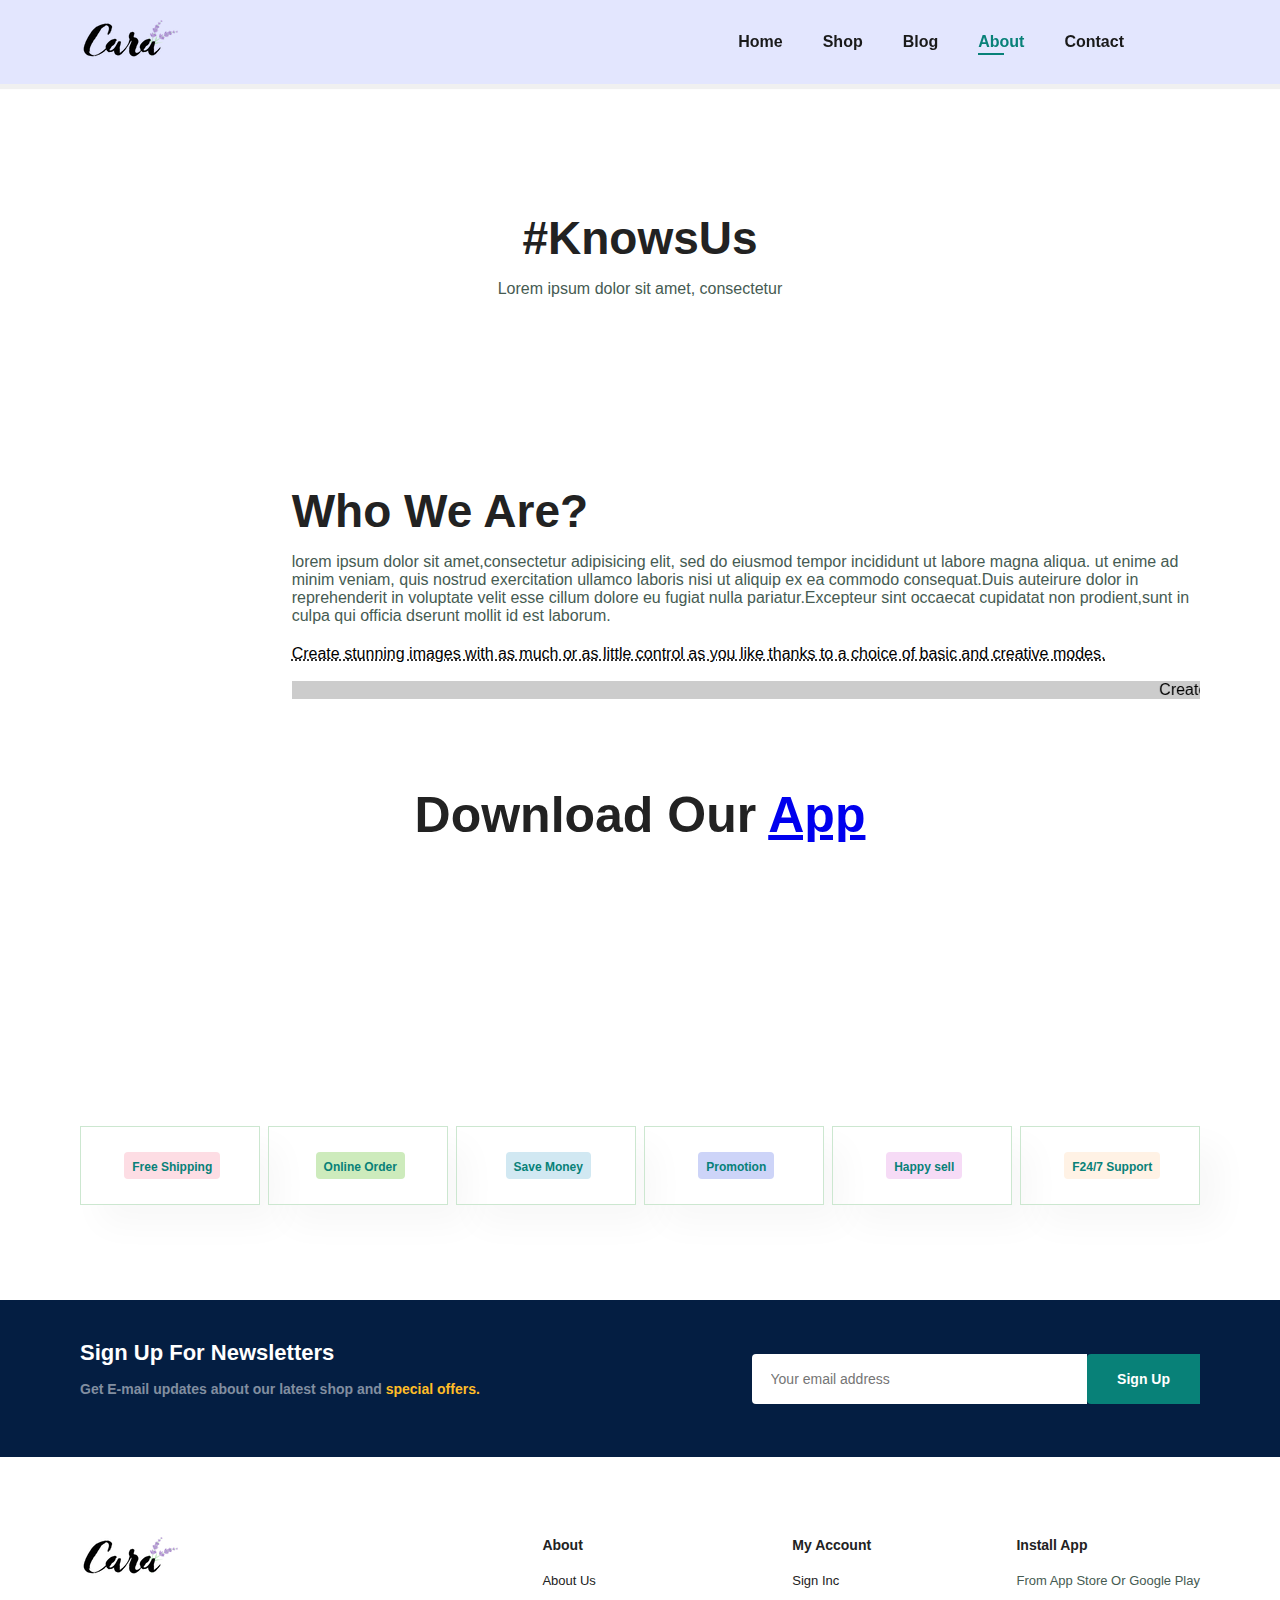
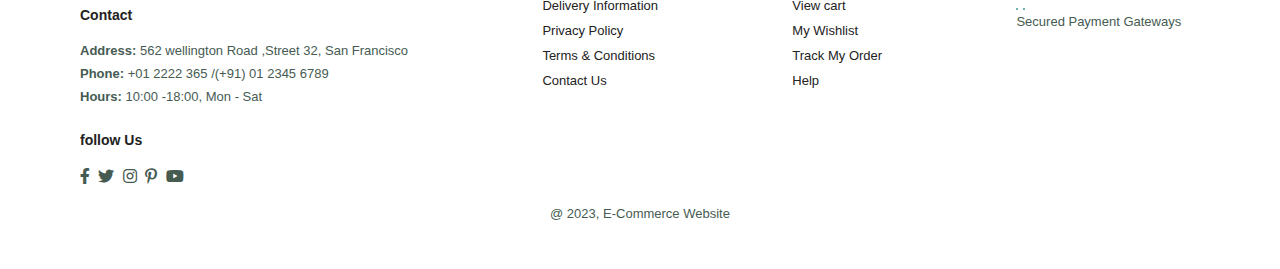
==== about.html @ 86e2a032 "Add files via upload" ====
<!DOCTYPE html>
<html lang="en">
<head>
    <meta charset="UTF-8">
    <meta http-equiv="X-UA-Compatible" content="IE=edge">
    <meta name="viewport" content="width=device-width, initial-scale=1.0">
    <title>E-Commerce Website</title>
    <link rel="stylesheet" href="https://pro.fontawesome.com/releases/v5.10.0/css/all.css" />
    <link rel="stylesheet" href="style.css">
</head>

<body>

    <section id="header">
        <a href="#"><img src="img/logo.png" class="logo" alt=""></a>

        <div>
            <ul id="navbar">
                <li><a href="index.html">Home</a></li>
                <li><a href="shop.html">Shop</a></li>
                <li><a href="blog.html">Blog</a></li>
                <li><a class="active" href="about.html">About</a></li>
                <li><a href="contact.html">Contact</a></li>
                <li id="lg-bag"><a href="cart.html"><i class="far fa-shopping-bag"></i></a></li>
                <a href="#" id="close"><i class="far fa-times"></i></a>
            </ul>
        </div>
        <div id="mobile">
            <a href="cart.html"><i class="far fa-shopping-bag"></i></a>
            <i id="bar" class="fas fa-outdent"></i>

        </div>
    </section>

   <section id="page-header" class="about-header">
    <h2>#KnowsUs</h2>

    <p>Lorem ipsum dolor sit amet, consectetur</p>
   </section>

   <section id="about-head" class="section-p1">
    <img src="img/about/a1.jpg" alt="">
    <div>
        <h2>Who We Are?</h2>
        <p>lorem ipsum dolor sit amet,consectetur adipisicing elit, sed do eiusmod tempor incididunt ut labore magna aliqua.
            ut enime ad minim veniam, quis nostrud exercitation ullamco laboris nisi ut aliquip ex ea commodo consequat.Duis
            auteirure dolor in reprehenderit in voluptate velit esse cillum dolore eu fugiat nulla pariatur.Excepteur sint 
            occaecat cupidatat non prodient,sunt in culpa qui officia dserunt mollit id est laborum.</p>

            <abbr title="">Create stunning images with as much or as little control as you like
            thanks to a choice of basic and creative modes.</abbr>

            <br><br>

            <marquee bgcolor="#ccc" loop="-1" scrollamount="5" width="100%">Create
            stunning images with as much as little control as you like thanks to a
            choice of Basic and Creative modes.
            </marquee>
    </div>

   </section>

   <section id="about-app" class="section-p1">
       <h1>Download Our <a href="#">App</a></h1>
       <div class="video">
         <video autoplay muted loop src="img/about/1.mp4"></video>
       </div>
   </section>

   <section id="feature" class="section-p1">
    <div class="fe-box">
        <img src="img/features/f1.jpg"  alt="">
        <h6>Free Shipping</h6>
    </div>
    <div class="fe-box">
        <img src="img/features/f2.jpg"  alt="">
        <h6>Online Order</h6>
    </div>
    <div class="fe-box">
        <img src="img/features/f3.jpg"  alt="">
        <h6>Save Money</h6>
    </div>
    <div class="fe-box">
        <img src="img/features/f4.jpg"  alt="">
        <h6>Promotion</h6>
    </div>
    <div class="fe-box">
        <img src="img/features/f5.jpg"  alt="">
        <h6>Happy sell</h6>
    </div>
    <div class="fe-box">
        <img src="img/features/f6.jpg"  alt="">
        <h6>F24/7 Support</h6>
    </div>
</section>

<section id="newsletter" class="section-p1 section-m1">
    <div class="newstext">
        <h4>Sign Up For Newsletters</h4>
        <p>Get E-mail updates about our latest shop and <span>special offers.</span>
        </p>
    </div>
    <div class="form">
        <input type="text" placeholder="Your email address">
        <button class="normal">Sign Up</button>
    </div>
</section>
<footer class="section-p1">
    <div class="col">
        <img class="logo" src="img/logo.png" alt="">
        <h4>Contact</h4>
        <p><strong>Address: </strong> 562 wellington Road ,Street 32, San Francisco</p>
        <p><strong>Phone: </strong> +01 2222 365 /(+91) 01 2345 6789</p>
        <p><strong>Hours: </strong> 10:00 -18:00, Mon - Sat</p>
        <div class="follow">
            <h4>follow Us</h4>
            <div class="icon">
                <i class="fab fa-facebook-f"></i>
                <i class="fab fa-twitter"></i>
                <i class="fab fa-instagram"></i>
                <i class="fab fa-pinterest-p"></i>
                <i class="fab fa-youtube"></i>
            </div>
        </div>

    </div>

    <div class="col">
        <h4>About</h4>
        <a href="#">About Us</a>
        <a href="#">Delivery Information</a>
        <a href="#">Privacy Policy</a>
        <a href="#">Terms & Conditions</a>
        <a href="#">Contact Us</a>
    </div>

    <div class="col">
        <h4>My Account</h4>
        <a href="#">Sign Inc</a>
        <a href="#">View cart</a>
        <a href="#">My Wishlist</a>
        <a href="#">Track My Order</a>
        <a href="#">Help</a>
    </div>

    <div class="col install">
        <h4>Install App</h4>
        <p>From App Store Or Google Play</p>
        <div class="row">
            <img src="img/pay/app.jpg" alt="">
            <img src="img/pay/play.jpg" alt="">
        </div>
        <p>Secured Payment Gateways </p>
        <img src="img/pay/pay.jpg" alt="">
    </div>

    <div class="copyright">
        <p>@ 2023, E-Commerce Website</p>
    </div>
</footer>

<script src="script.js"></script>
</body>

</html>
---- style.css ----
* {
    margin: 0;
    padding:0;
    box-sizing: border-box;
        font-family: 'Spartan', sans-serif;
}

h1 {
    font-size: 50px;
    line-height: 64px;
    color: #222;
}

h2 {
    font-size: 46px;
    line-height: 54px;
    color: #222;
}

h4 {
    font-size: 20px;
    color: #222;
}

h6 {
    font-weight: 700;
    font-size: 12px;
}

p {
    font-size: 16px;
    color: #465b52;
    margin:  15px 0 20px 0;
}

.section-p1 {
    padding: 40px 80px;
}

.section-m1 {
    margin: 40px 0;
}

button.normal {
    font-size: 14px;
    font-weight: 600;
    padding: 15px 30px;
    color: #000;
    background-color: #fff;
    border-radius: 4px;
    cursor: pointer;
    border: none;
    outline: none;
    transition: 0.2s;
}

button.white {
    font-size: 13px;
    font-weight: 600;
    padding: 11px 18px;
    color: #fff;
    background-color: transparent;
    cursor: pointer;
    border: 1px solid  #fff;
    outline: none;
    transition: 0.2s;
}

body {
    width: 100%;
}


#header {
    display: flex;
    align-items: center;
    justify-content: space-between;
    padding: 20px 80px;
    background: #e3e6fe;
    position: sticky;
    box-shadow: 0 5px 1px rgba(0, 0, 0, 0.06);
    z-index: 999;
    top: 0;
    left: 0;
}

#navbar {
    display: flex;
    align-items: center;
    justify-content: center;
   
}

#navbar li {
    list-style: none;
    padding: 0 20px;
    position: relative;
}

#navbar li a {
    text-decoration: none;
    font-size: 16px;
    font-weight: 600;
    color: #1a1a1a;
    transition: 0.3s ease;
}


#navbar li a:hover,
#navbar li a.active {
    color: #088178;
}

#navbar li a.active::after,
#navbar li a:hover::after {
    content: "";
    width: 30%;
    height: 2px;
    background: #088178;
    position: absolute;
    bottom: -4px;
    left: 20px;
}

#mobile {
    display: none;
    align-items: center;

}

#close {
    display: none;
}


#pic {
    background-image: url('img/pic.jpg.png');
    height: 90vh;
    width: 100%;
    background-size: cover;
    background-position: top 25% right 0;
    padding: 0 80px;
    display: flex;
    flex-direction: column;
    align-items: flex-start;
    justify-content: center;
}
#pic h4{
    padding-bottom: 15px;
}

#pic h2 {
    color: #088178;
}

#pic button {
    color: #088178;
    border: 0;
    padding: 14px 80px 14px 65px;
    background-repeat: no-repeat;
    cursor: pointer;
    font-weight: 700;
    font-size: 15px;
}

#feature .fe-box {
    width: 180px;
    text-align: center;
    padding: 25px 15px;
    box-shadow: 20px 20px 34px rgba(0, 0, 0, 0.03);
    border: 1px solid #cce7d0;
    border-radius: 4p;
    margin: 15px 0;
}

#feature {
    display: flex;
    align-items: center;
    justify-content: space-between;
    flex-wrap: wrap;
}

#feature .fe-box:hover {
    box-shadow: 10px 10px 54px  rgba(70, 62, 221, 0.1);
}

#feature .fe-box img {
    width: 100%;
    margin-bottom: 10px;
}

#feature .fe-box h6 {
    display: inline-block;
    padding: 9px 8px 6px 8px;
    line-height: 1;
    border-radius: 4px;
    color: #088178;
    background-color: #fddde4;
}

#feature .fe-box:nth-child(2) h6 {
    background-color: #cdebbc;
}

#feature .fe-box:nth-child(3) h6 {
    background-color: #d1e8f2;
}

#feature .fe-box:nth-child(4) h6 {
    background-color: #cdd4f8;
}

#feature .fe-box:nth-child(5) h6 {
    background-color: #f6dbf6;
}

#feature .fe-box:nth-child(6) h6 {
    background-color: #fff2e5;
}

#product1 {
    text-align: center;
}

#product1 .pro-container {
    display: flex;
    justify-content: space-between;
    padding-top: 20px;
    flex-wrap: wrap;
}


#product1 .pro {
    width: 23%;
    min-width: 250px;
    padding: 10px 12px;
    border: 1px solid  #cce7d0;
    border-radius: 25px;
    cursor: pointer;
    box-shadow: 20px 20px 30px  rgba(0, 0, 0, 0.02);
    margin: 15px 0;
    transition: 0.2s ease;
    position: relative;
}

#product1 .pro:hover {
    box-shadow: 20px 20px 30px  rgba(0, 0, 0, 0.06);
}

#product1 .pro img{
    width: 100%;
    border-radius: 20px;
}

#product1 .pro .des span {
    color: #606063;
    font-size: 12px;
}
#product1 .pro .des h5 {
    padding-top: 7px;
    color: #1a1a1a;
    font-size: 14px;
}

#product1 .pro .des i {
    font-size: 12px;
    color: rgb(243, 181, 25)
}

#product1 .pro .des h4 {
    padding-top: 7px;
    font-size: 15px;
    font-weight: 700;
    color: #088178;
}

#product1 .pro .cart{
    width: 40px;
    height: 40px;
    line-height: 40px;
    border-radius: 50px;
    background-color: #e8f6ea;
    font-weight: 500;
    color: #088178;
    border: 1px solid  #cce7d0;
    position: absolute;
    bottom: 20px;
    right: 10px;
}

#product1 .pro{
    width: 23%;
    min-width: 250px;
    padding: 10px 12px;
    border: 1px solid  #cce7d0;
    border-radius: 25px;
    cursor: pointer;
    box-shadow: 20px 20px 30px  rgba(0, 0, 0, 0.02);
    margin: 15px 0;
    transition: 0.2s ease;
    position: relative;
}

#product1 .pro:hover {
    box-shadow: 20px 20px 30px  rgba(0, 0, 0, 0.06);
}

#product1 .pro img{
    width: 100%;
    border-radius: 20px;
}

#product1 .pro .des span {
    color: #606063;
    font-size: 12px;
}

#product1 .pro .des h5 {
    padding-top: 7px;
    color: #1a1a1a;
    font-size: 14px;
}

#product1 .pro .des i {
    font-size: 12px;
    color: rgb(243, 181, 25)
}

#product1 .pro .des h4 {
    padding-top: 7px;
    font-size: 15px;
    font-weight: 700;
    color: #088178;
}

#product1 .pro .cart{
    width: 40px;
    height: 40px;
    line-height: 40px;
    border-radius: 50px;
    background-color: #e8f6ea;
    font-weight: 500;
    color: #088178;
    border: 1px solid  #cce7d0;
    position: absolute;
    bottom: 20px;
    right: 10px;
}

#banner{
    display: flex;
    flex-direction: column;
    justify-content: center;
    align-items: center;
    text-align: center;
    background-image: url("img/banner/b1.jpg");
    width: 100%;
    height: 40vh;
    background-size: cover;
    background-position: center;
}

#banner h4 {
    color: #fff;
    font-size: 16px;
}

#banner h2 {
    color: #fff;
    font-size: 30px;
    padding: 10px 0;
}

#banner h2 span {
    color: #ef3636;
}

#banner button:hover {
    background: #088178;
    color: #fff;
}

#sm-banner {
    display: flex;
    justify-content: space-between;
    flex-wrap: wrap;
}


#sm-banner .banner-box {
    display: flex;
    flex-direction: column;
    justify-content: center;
    align-items: flex-start;
    background-image: url("img/banner/b2.jpg");
    min-width: 580px;
    height: 50vh;
    background-size: cover;
    background-position: center;
    padding: 30px;
}

#sm-banner .banner-box2{
    background-image: url("img/banner/b3.jpg");
}

#sm-banner h4 {
    color: #fff;
    font-size: 20px;
    font-weight: 300;
}
#sm-banner h2 {
    color: #fff;
    font-size: 28px;
    font-weight: 800;
}
#sm-banner span {
    color: #fff;
    font-size: 14px;
    font-weight: 500;
    padding-bottom: 15px;
}

#sm-banner .banner-box:hover button {
    background: #088178;
    border: 1px solid #088178;
}

#banner3 {
    display: flex;
    justify-content: space-between;
    flex-wrap: wrap;
    padding: 0 80px;
}

#banner3 .banner-box {
    display: flex;
    flex-direction: column;
    justify-content: center;
    align-items: flex-start;
    background-image: url("img/banner/b4.jpg");
    min-width: 30%;
    height: 30vh;
    background-size: cover;
    background-position: center;
    padding: 20px;
    margin-bottom: 20px;
}

#banner3 .banner-box2 {
    background-image: url("img/banner/b5.jpg");
}
#banner3 .banner-box3 {
    background-image: url("img/banner/b6.jpg");
}

#banner3 h2{
    color: #fff;
    font-weight: 900;
    font-size: 22px;
}

#banner3 h3{
    color: #ec544e;
    font-weight: 800;
    font-size: 15px;
}

#newsletter {
    display: flex;
    justify-content: space-between;
    flex-wrap: wrap;
    align-items: center;
   
    background-repeat:  no-repeat;
    background-position: 20% 30%;
    background-color: #041e42;
}

#newsletter h4{
    font-size: 22px;
    font-weight: 700;
    color: #fff;
}
#newsletter p{
    font-size: 14px;
    font-weight: 600;
    color: #818ea0;
}

#newsletter p span {
    color: #ffbd27;
}

#newsletter .form {
    display: flex;
    width: 40%;
}

#newsletter input {
    height: 3.125rem;
    padding: 0 1.25em;
    font-size: 14px;
    width: 100%;
    border: 1px solid transparent;
    border-radius: 4px;
    outline: none;
    border-top-right-radius: 0;
    border-bottom-right-radius: 0;
}

#newsletter button {
    background-color: #088178;
    color: #fff;
    white-space: nowrap;
    border-top-right-radius: 0;
    border-bottom-right-radius: 0;
}

footer{
    display: flex;
    flex-wrap: wrap;
    justify-content: space-between;
}

footer .col {
    display: flex;
    flex-direction: column;
    align-items: flex-start;
    margin-bottom: 20px;
}

footer .logo {
    margin-bottom: 30px;
}

footer h4 {
    font-size: 14px;
    padding-bottom: 20px;
}

footer p {
    font-size: 13px;
    margin: 0 0 8px 0;
}

footer a {
    font-size: 13px;
    text-decoration: none;
    color: #222;
    margin-bottom: 10px;
}

footer .follow {
    margin-top: 20px;
}

footer .follow i {
    color: #465b52;
    padding-right: 4px;
    cursor: pointer;
}

footer .install .row img {
    border: 1px solid #088178;
    border-radius: 6px;
}

footer .instal img {
    margin: 10px 0 15px 0;
}

footer .follow i:hover,
footer a.hover {
    color: #088178;
}

footer .copyright {
    width: 100%;
    text-align: center;
}

#page-header {
    background-image: url("img/banner/b8.jpg");
    width: 100%;
    height : 40vh;
    background-size: cover;
    display: flex;
    justify-content: center;
    text-align: center;
    flex-direction: column;
    padding: 14px;
 }

 #page-header h2
 #page-header p {
    color: #fff;
 }

 #pagination a {
    text-decoration: none;
    background-color: #088178;
    padding: 15px 20px;
    border-radius: 4px;
    color: #fff;
    font-weight: 600;
 }

 #pagination a i {
    font-size: 16px;
    font-weight: 600;
 }

 #prodetails {
    display: flex;
    margin-top: 20px;
 }

 #prodetails .single-pro-image {
    width: 40%;
    margin-right: 50px;
 }

 .small-img-group {
    display: flex;
    justify-content: space-between;
 }

 .small-img-col {
    flex-basis: 24%;
    cursor: pointer;
 }

 #prodetails .single-pro-details {
    width: 50%;
    padding: 30px;
 }

 #prodetails .single-pro-details h4 {
    padding: 40px 0 20px 0;
 }

 #prodetails .single-pro-details h2 {
    font-size: 26px;
 }

 #prodetails .single-pro-details select {
    display: block;
    padding: 5px 10px;
    margin-bottom: 10px;
 }

 #prodetails .single-pro-details input {
    width: 50px;
    height: 47px;
    padding-left: 10px;
    font-size: 16px;
    margin-right: 10px;
 }

 #prodetails .single-pro-details input:focus {
    outline: none;
 }

 #prodetails .single-pro-details button {
    background-color: #088178;
    color: #fff;
 }

 #prodetails .single-pro-details span {
    line-height: 25px;
 }


 #page-header.blog-header {
    background-image: url("img/banner/b9.jpg");
 }

 #blog {
    padding: 150px 150px 0 150px;
 }

#blog .blog-box {
    display: flex;
    align-items: center;
    width: 100%;
    position: relative;
    padding-bottom: 90px;
}

#blog .blog-img {
    width: 50%;
    margin-right: 40px;
}

#blog img {
    width: 100%;
    height: 300px;
    object-fit: cover;
}

#blog .blog-details {
    width: 50%;
}

#blog .blog-details a {
    text-decoration: none;
    font-size: 11px;
    color: #000;
    font-weight: 700;
    position: relative;
    transition: 0.3s;
}

#blog .blog-details a::after{
    content: "";
    width: 50px;
    height: 1px;
    background-color: #000;
    position: absolute;
    top: 4px;
    right: -60px;
}

#blog .blog-details a:hover {
    color: #088178;
}

#blog .blog-details a:hover::after {
    background-color: #088178;
}

#blog .blog-box h1{
    position: absolute;
    top: -40px;
    left: 0;
    font-size: 70px;
    font-weight: 700;
    color: #c9cbce;
    z-index: -9;
}

#page-header.about-header {
    background-image: url("img/about/banner.jpg");
}

#about-head {
    display: flex;
    align-items: center;
}

#about-head img{
    width: 50%;
    height: auto;
}

#about-head div {
    padding-left: 40px;
}

#about-app {
    text-align: center;
}

#about-app .video {
    width: 70%;
    height: 100%;
    margin: 30px auto 0 auto;
}

#about-app .video video {
    width: 100%;
    height: 100%;
    border-radius: 20px;
}

@media (max-width:799px){
    .section-p1 {
        padding: 40px 40px;
    }
    #navbar {
        display: flex;
        flex-direction: column;
        align-items: flex-start;
        justify-content: flex-start;
        position: fixed;
        top: 0;
        right: -300px;
        height: 100vh;
        width: 300px;
        background-color: #E3E6F3;
        box-shadow: 0 40px 60px rgba(0, 0, 0, 0.1);
        padding: 80px 0 0 10px;
        transition: 0.3s;
    }
    #navbar.active {
        right: 0px;
    }
    #navbar li {
        margin-bottom: 25px;
    }

    #mobile {
        display: flex;
        align-items: center;
    }
    #mobile i {
        color: #1a1a1a;
        font-size: 24px;
        padding-left: 20px;
    }
    #close {
        display: initial;
        position: absolute;
        top: 30px;
        left: 30px;
        color: #222;
        font-size: 24px;
    }
    #lg-bag {
        display: none;
    }

    #pic {
        height: 70vh;
        padding: 0 80px;
        background-position: top 30% right 30%;
    }
    #feature {
        justify-content: center;
    }
    #feature .fe-box {
        margin: 15px 15px;
    }
    #product1 .pro-container {
        justify-content: center;
    }
    #product1 .pro {
        margin: 15px;
    }
    #banner {
        height: 20vh;
    }
    #sm-banner .banner-box {
        min-width: 100%;
        height: 30vh;
    }
    #banner3 {
        padding: 0 40px;
    }
    #banner3 .banner-box {
        width: 28%;
    }
    #newsletter .form {
        width: 70%;
    }
}

@media (max-width: 477px) {
    .section-p1 {
        padding: 20px;
    }
    #header {
        padding: 10px 30px;
    }
    h1 {
        font-size: 38px;
    }
    h2 {
        font-size: 32px;
    }
    #pic {
        padding: 0 20px;
        background-position: 55%;
    }
    #feature {
        justify-content: space-between;
    }
    #feature .fe-box {
        width: 155px;
        margin: 0 0 15px 0;
    }
    #product1 .pro {
        width: 100%;
    }
    #banner {
        height: 40vh;
    }
    #sm-banner .banner-box {
        height: 40vh;
    }
    #sm-banner .banner-box2 {
        margin-top: 20px;
    }
    #banner3 {
        padding: 0 20px;
    }
    #banner3 .banner-box {
        width: 100%;
    }
    #newsletter {
        padding: 40px 20px;
    }
    #newsletter .form {
        width: 100%;
    }
    footer .copyright {
        text-align: start;
    }
    /*single product*/
    #prodetails {
        display: flex;
        flex-direction: column;
    }
    #prodetails .single-pro-image{
        width: 100%;
        margin-right: 0px;
    }
    #productdetails .single-pro-details{
        width: 100%;
    }

    /* Blog Page */
    #blog {
        padding: 100px 20px 0 20px;
    }
    #blog .blog-box {
        display: flex;
        flex-direction: column;
        align-items:flex-start;
    }
    #blog .blog-img {
        width: 100%;
        margin-right: 0px;
        margin-bottom: 30px;
    }
    #blog .blog-details {
        width: 100%;
    }

    /*About Page*/
    #about-head {
       flex-direction: column;
    }
    #about-head img {
        width: 100%;
        margin-bottom: 20px;
    }
    #about-head div {
        padding-left: 0px;
    }
    #about-app .video {
        width: 100%;
    }

}
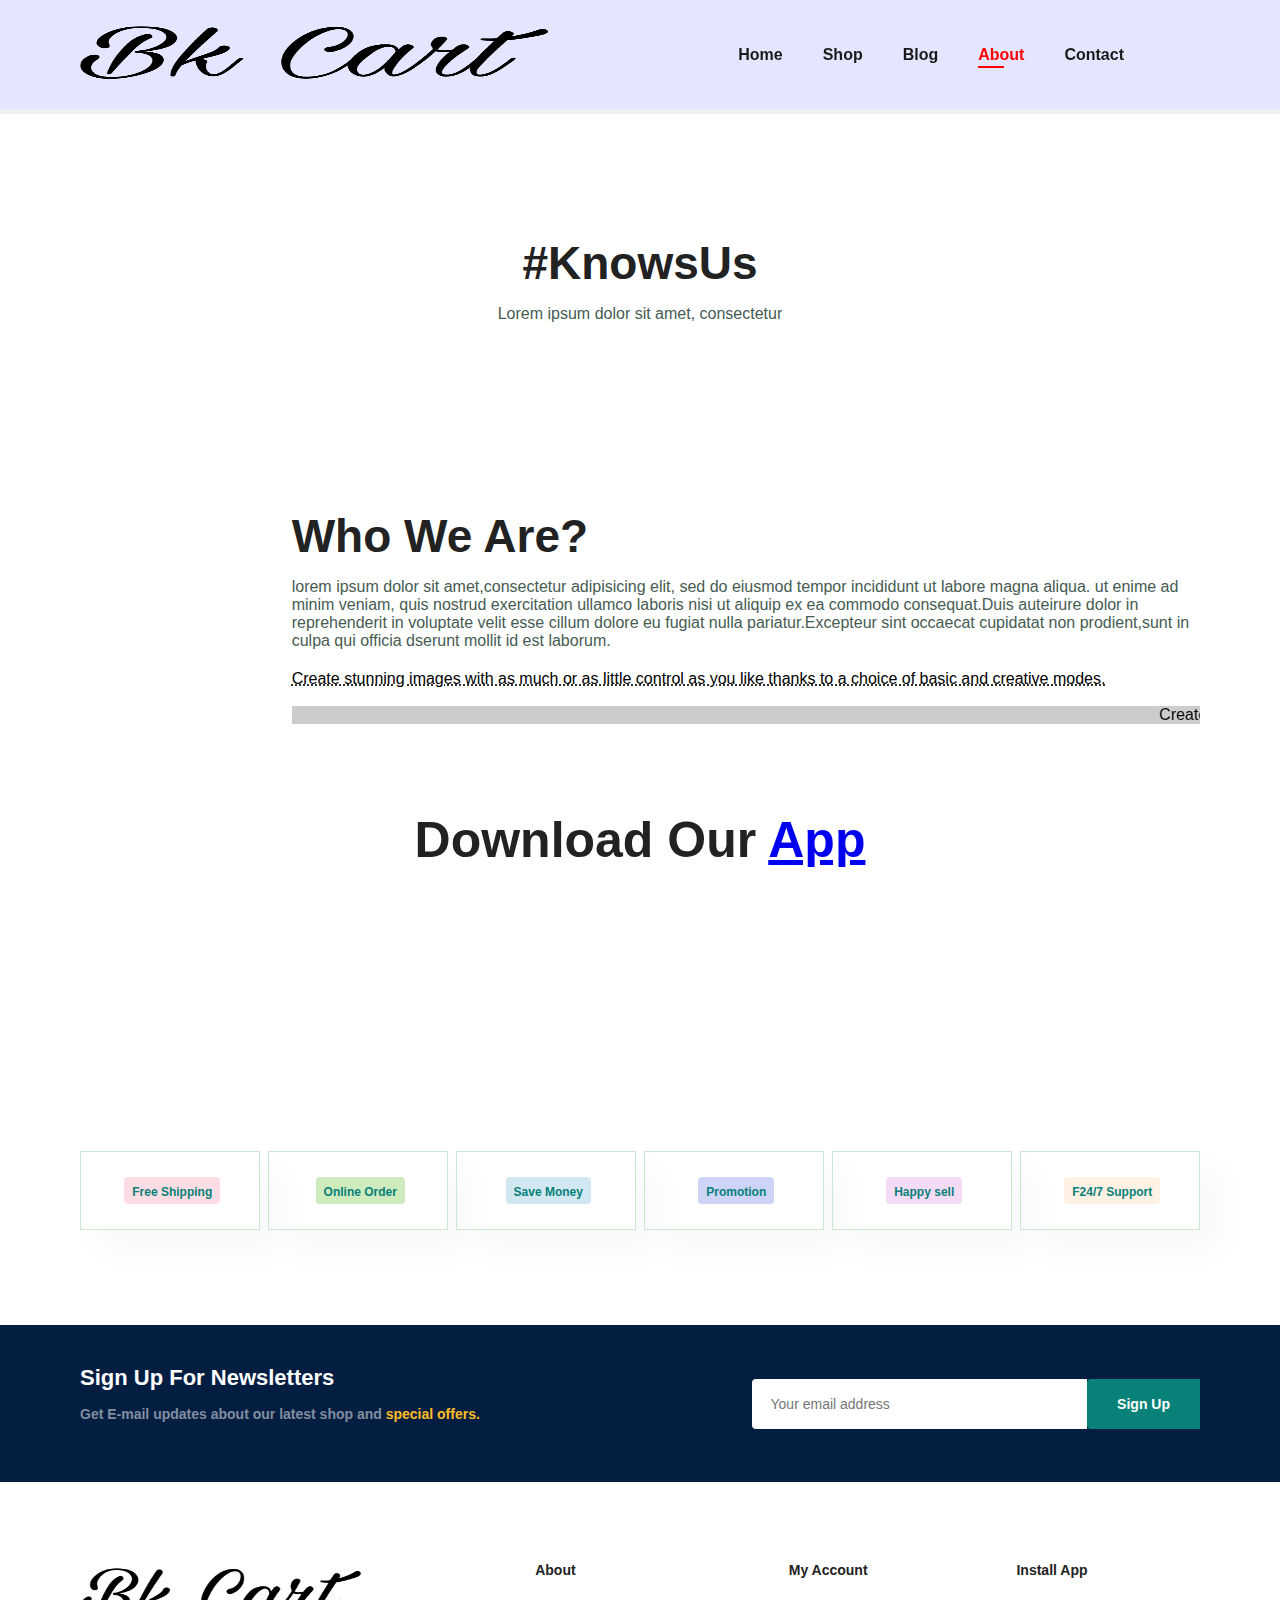
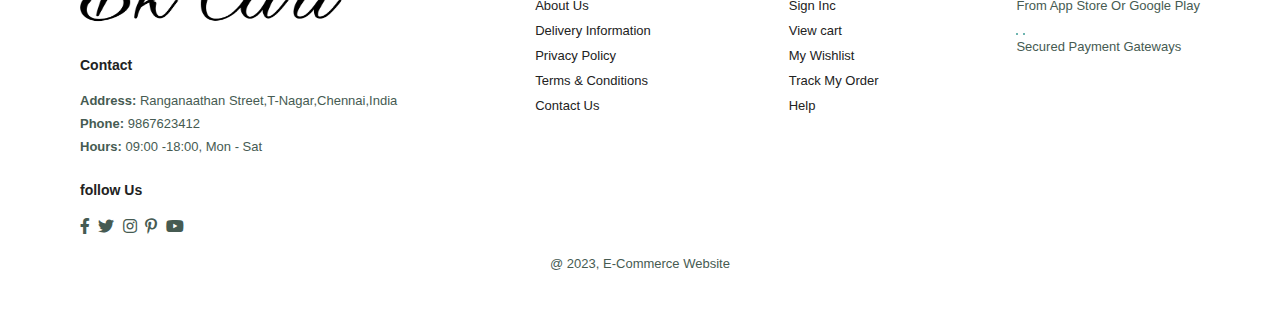
==== commit 245b8f33: "commit changes" ====
--- a/about.html
+++ b/about.html
@@ -4,7 +4,7 @@
     <meta charset="UTF-8">
     <meta http-equiv="X-UA-Compatible" content="IE=edge">
     <meta name="viewport" content="width=device-width, initial-scale=1.0">
-    <title>E-Commerce Website</title>
+    <title>BK Cart</title>
     <link rel="stylesheet" href="https://pro.fontawesome.com/releases/v5.10.0/css/all.css" />
     <link rel="stylesheet" href="style.css">
 </head>
@@ -12,7 +12,7 @@
 <body>
 
     <section id="header">
-        <a href="#"><img src="img/logo.png" class="logo" alt=""></a>
+        <a href="#"><img src="img/logo3.png" class="logo" alt="logo3.png" width ="500" height="65"></a>
 
         <div>
             <ul id="navbar">
@@ -39,7 +39,7 @@
    </section>
 
    <section id="about-head" class="section-p1">
-    <img src="img/about/a1.jpg" alt="">
+    <img src="img/about/a1.png" alt="">
     <div>
         <h2>Who We Are?</h2>
         <p>lorem ipsum dolor sit amet,consectetur adipisicing elit, sed do eiusmod tempor incididunt ut labore magna aliqua.
@@ -63,33 +63,33 @@
    <section id="about-app" class="section-p1">
        <h1>Download Our <a href="#">App</a></h1>
        <div class="video">
-         <video autoplay muted loop src="img/about/1.mp4"></video>
+         <video autoplay muted loop src="img/about/1 .mp4"></video>
        </div>
    </section>
 
    <section id="feature" class="section-p1">
     <div class="fe-box">
-        <img src="img/features/f1.jpg"  alt="">
+        <img src="img/features/f1.png"  alt="">
         <h6>Free Shipping</h6>
     </div>
     <div class="fe-box">
-        <img src="img/features/f2.jpg"  alt="">
+        <img src="img/features/f2.png"  alt="">
         <h6>Online Order</h6>
     </div>
     <div class="fe-box">
-        <img src="img/features/f3.jpg"  alt="">
+        <img src="img/features/f3.png"  alt="">
         <h6>Save Money</h6>
     </div>
     <div class="fe-box">
-        <img src="img/features/f4.jpg"  alt="">
+        <img src="img/features/f4.png"  alt="">
         <h6>Promotion</h6>
     </div>
     <div class="fe-box">
-        <img src="img/features/f5.jpg"  alt="">
+        <img src="img/features/f5.png"  alt="">
         <h6>Happy sell</h6>
     </div>
     <div class="fe-box">
-        <img src="img/features/f6.jpg"  alt="">
+        <img src="img/features/f6.png"  alt="">
         <h6>F24/7 Support</h6>
     </div>
 </section>
@@ -107,11 +107,11 @@
 </section>
 <footer class="section-p1">
     <div class="col">
-        <img class="logo" src="img/logo.png" alt="">
+        <img class="logo" src="img/logo3.png" alt="logo3.png" width ="300" height="65">
         <h4>Contact</h4>
-        <p><strong>Address: </strong> 562 wellington Road ,Street 32, San Francisco</p>
-        <p><strong>Phone: </strong> +01 2222 365 /(+91) 01 2345 6789</p>
-        <p><strong>Hours: </strong> 10:00 -18:00, Mon - Sat</p>
+        <p><strong>Address: </strong>Ranganaathan Street,T-Nagar,Chennai,India</p>
+        <p><strong>Phone: </strong> 9867623412</p>
+        <p><strong>Hours: </strong> 09:00 -18:00, Mon - Sat</p>
         <div class="follow">
             <h4>follow Us</h4>
             <div class="icon">
@@ -151,7 +151,7 @@
             <img src="img/pay/play.jpg" alt="">
         </div>
         <p>Secured Payment Gateways </p>
-        <img src="img/pay/pay.jpg" alt="">
+        <img src="img/pay/pay.png" alt="">
     </div>
 
     <div class="copyright">
--- a/style.css
+++ b/style.css
@@ -108,7 +108,7 @@
 
 #navbar li a:hover,
 #navbar li a.active {
-    color: #088178;
+    color: #ff0000;
 }
 
 #navbar li a.active::after,
@@ -116,7 +116,7 @@
     content: "";
     width: 30%;
     height: 2px;
-    background: #088178;
+    background: #ff0000;
     position: absolute;
     bottom: -4px;
     left: 20px;
@@ -134,7 +134,7 @@
 
 
 #pic {
-    background-image: url('img/pic.jpg.png');
+    background-image: url('img/sk.jpg');
     height: 90vh;
     width: 100%;
     background-size: cover;
@@ -154,6 +154,7 @@
 }
 
 #pic button {
+    background-image: url(img/button.png);
     color: #088178;
     border: 0;
     padding: 14px 80px 14px 65px;
@@ -353,7 +354,7 @@
     justify-content: center;
     align-items: center;
     text-align: center;
-    background-image: url("img/banner/b1.jpg");
+    background-image: url("img/banner/b2\ .jpg");
     width: 100%;
     height: 40vh;
     background-size: cover;
@@ -392,7 +393,7 @@
     flex-direction: column;
     justify-content: center;
     align-items: flex-start;
-    background-image: url("img/banner/b2.jpg");
+    background-image: url("img/banner/b17.jpg");
     min-width: 580px;
     height: 50vh;
     background-size: cover;
@@ -401,7 +402,7 @@
 }
 
 #sm-banner .banner-box2{
-    background-image: url("img/banner/b3.jpg");
+    background-image: url("img/banner/b10.jpg");
 }
 
 #sm-banner h4 {
@@ -438,7 +439,7 @@
     flex-direction: column;
     justify-content: center;
     align-items: flex-start;
-    background-image: url("img/banner/b4.jpg");
+    background-image: url("img/banner/b7\ .jpg");
     min-width: 30%;
     height: 30vh;
     background-size: cover;
@@ -448,10 +449,10 @@
 }
 
 #banner3 .banner-box2 {
-    background-image: url("img/banner/b5.jpg");
+    background-image: url("img/banner/b4\ .jpg");
 }
 #banner3 .banner-box3 {
-    background-image: url("img/banner/b6.jpg");
+    background-image: url("img/banner/b18.jpg");
 }
 
 #banner3 h2{
@@ -581,7 +582,7 @@
 }
 
 #page-header {
-    background-image: url("img/banner/b8.jpg");
+    background-image: url("img/banner/b2\ .jpg");
     width: 100%;
     height : 40vh;
     background-size: cover;
@@ -673,7 +674,7 @@
 
 
  #page-header.blog-header {
-    background-image: url("img/banner/b9.jpg");
+    background-image: url("img/banner/b1\ .jpg");
  }
 
  #blog {
@@ -741,7 +742,7 @@
 }
 
 #page-header.about-header {
-    background-image: url("img/about/banner.jpg");
+    background-image: url("img/about/banner.png");
 }
 
 #about-head {
@@ -773,7 +774,115 @@
     height: 100%;
     border-radius: 20px;
 }
-
+/* Contact Page */
+
+#contact-details {
+    display: flex;
+    align-items: center;
+    justify-content: space-between;
+}
+
+#contact-details .details {
+    width: 40%;
+}
+
+#contact-details .details span ,
+#form-details form span {
+    font-size: 12px;
+}
+
+#contact-details .details h2,
+#form-details form h2 {
+    font-size: 26px;
+    line-height: 35px;
+    padding: 20px 0;
+}
+
+#contact-details .details h3 {
+    font-size: 26px;
+    padding-bottom: 15px;
+}
+
+#contact-details .details li{
+    list-style: none;
+    display: flex;
+    padding: 10px 0;
+}
+
+#contact-details .details li{
+    list-style: 14px;
+    padding-right: 22px;
+}
+
+#contact-details .details li p {
+   margin: 0;
+   font-size: 14px;
+}
+
+#contact-details .map {
+    width: 55%;
+    height: 400px;
+}
+
+#contact-details .map iframe {
+    width: 100%;
+    height: 100%;
+}
+
+#form-details{
+    display: flex;
+    justify-content: space-between;
+    margin: 30px;
+    padding: 80px;
+    border: 1px solid #e1e1e1;
+}
+
+#form-details form{
+    width: 65%;
+    display: flex;
+    flex-direction: column;
+    align-items: flex-start;
+}
+
+#form-details form input,
+#form-details form textarea {
+    width: 100%;
+    padding: 12px 15px;
+    outline: none;
+    margin-bottom: 20px;
+    border: 1px solid #e1e1e1;
+}
+
+#form-details form button {
+    background-color: #088178;
+    color: #fff;
+}
+
+#form-details .people div {
+    padding-bottom: 25px;
+    display: flex;
+    align-items: flex-start7;
+}
+
+#form-details .people div img {
+    width: 65px;
+    height: 65px;
+    object-fit: cover;
+    margin-right: 15px;
+}
+
+#form-details .people div p {
+    margin: 0;
+    font-size: 13px;
+    line-height: 25px;
+}
+
+#form-details .people div p span {
+    display: block;
+    font-size: 16px;
+    font-weight: 600;
+    color: #000;
+}
 @media (max-width:799px){
     .section-p1 {
         padding: 40px 40px;
@@ -952,5 +1061,163 @@
     #about-app .video {
         width: 100%;
     }
-
-}+    /* Contact Page */
+#contact-details {
+    flex-direction: column;
+}
+#contact-details .details {
+    width: 100%;
+    margin-bottom: 30px;
+}
+#contact-details .map {
+    width: 100%;
+}
+#form-details {
+    margin: 10px;
+    padding: 30px 10px;
+    flex-wrap: wrap;
+}
+#form-details form {
+    width: 100%;
+    margin-bottom: 30px;
+    
+}
+/*cart page */
+#cart-add {
+    flex-direction: column;
+    
+}
+#coupon {
+    width: 100%;
+}
+
+
+}
+/* Contact Page */
+    #contact-details {
+        flex-direction: column;
+    }
+    #contact-details .details {
+        width: 100%;
+        margin-bottom: 30px;
+    }
+    #contact-details .map {
+        width: 100%;
+    }
+    #form-details {
+        margin: 10px;
+        padding: 30px 10px;
+        flex-wrap: wrap;
+    }
+    #form-details form {
+        width: 100%;
+        margin-bottom: 30px;
+    }
+/*cart*/
+#cart{
+    overflow-x: auto;
+}
+#cart table {
+    width: 100%;
+    border-collapse: collapse;
+    table-layout: fixed;
+    white-space: nowrap;
+}
+    
+#cart table img {
+    width: 70px;
+}
+#cart table td:nth-child(1){
+    width: 100px;
+    text-align: center;
+}
+#cart table td:nth-child(2){
+    width: 150px;
+    text-align: center;
+}
+#cart table td:nth-child(3){
+    width: 250px;
+    text-align: center;
+}
+#cart table td:nth-child(4),
+#cart table td:nth-child(5),
+#cart table td:nth-child(6)
+    {
+    width: 150px;
+    text-align: center;
+}
+#cart table td:nth-child(3) input{
+    width: 70px;
+    padding: 10px 5px 10px 15px;
+}
+#cart table thead {
+    border: 1px solid #e2e9e1;
+    border-left: none;
+    border-right: none;
+}
+#cart table thead td {
+    font-weight: 700;
+    text-transform: uppercase;
+    font-size: 13px;
+    padding: 18px 0;
+}
+#cart table tbody tr td {
+    padding-top: 15px;
+}
+
+#cart table tbody  td {
+    font-size: 15px;
+}
+#cart-add{
+    display: flex;
+    flex-wrap: wrap;
+    justify-content: space-between;
+
+}
+#coupon{
+    width: 50%;
+    margin-bottom: 30px;
+
+     
+}
+#coupon h3,
+#subtotal h3{
+    padding-bottom: 15px;
+
+}
+#coupon input {
+    padding: 10px 20px;
+    outline:none;
+    width: 60%;
+    margin-right: 10px;
+    border: 1px solid #e2e9e1;
+}
+#coupon button,
+#subtotal button{
+  background-color: #088178;
+  color: #fff;
+  padding: 12px 20px ;
+}
+#subtotal {
+    width: 50%;
+    margin-bottom: 30px;
+    border: 1px solid #e2e9e1;
+    padding: 30px;
+
+}
+#subtotal table {
+    border-collapse: collapse;
+    width: 100%;
+    margin-bottom: 20px;
+
+}
+#subtotal table td{
+    width: 50%;
+    border: 1px solid #e2e9e1;
+    padding: 10px;
+    font-size: 13px;
+
+}
+
+
+
